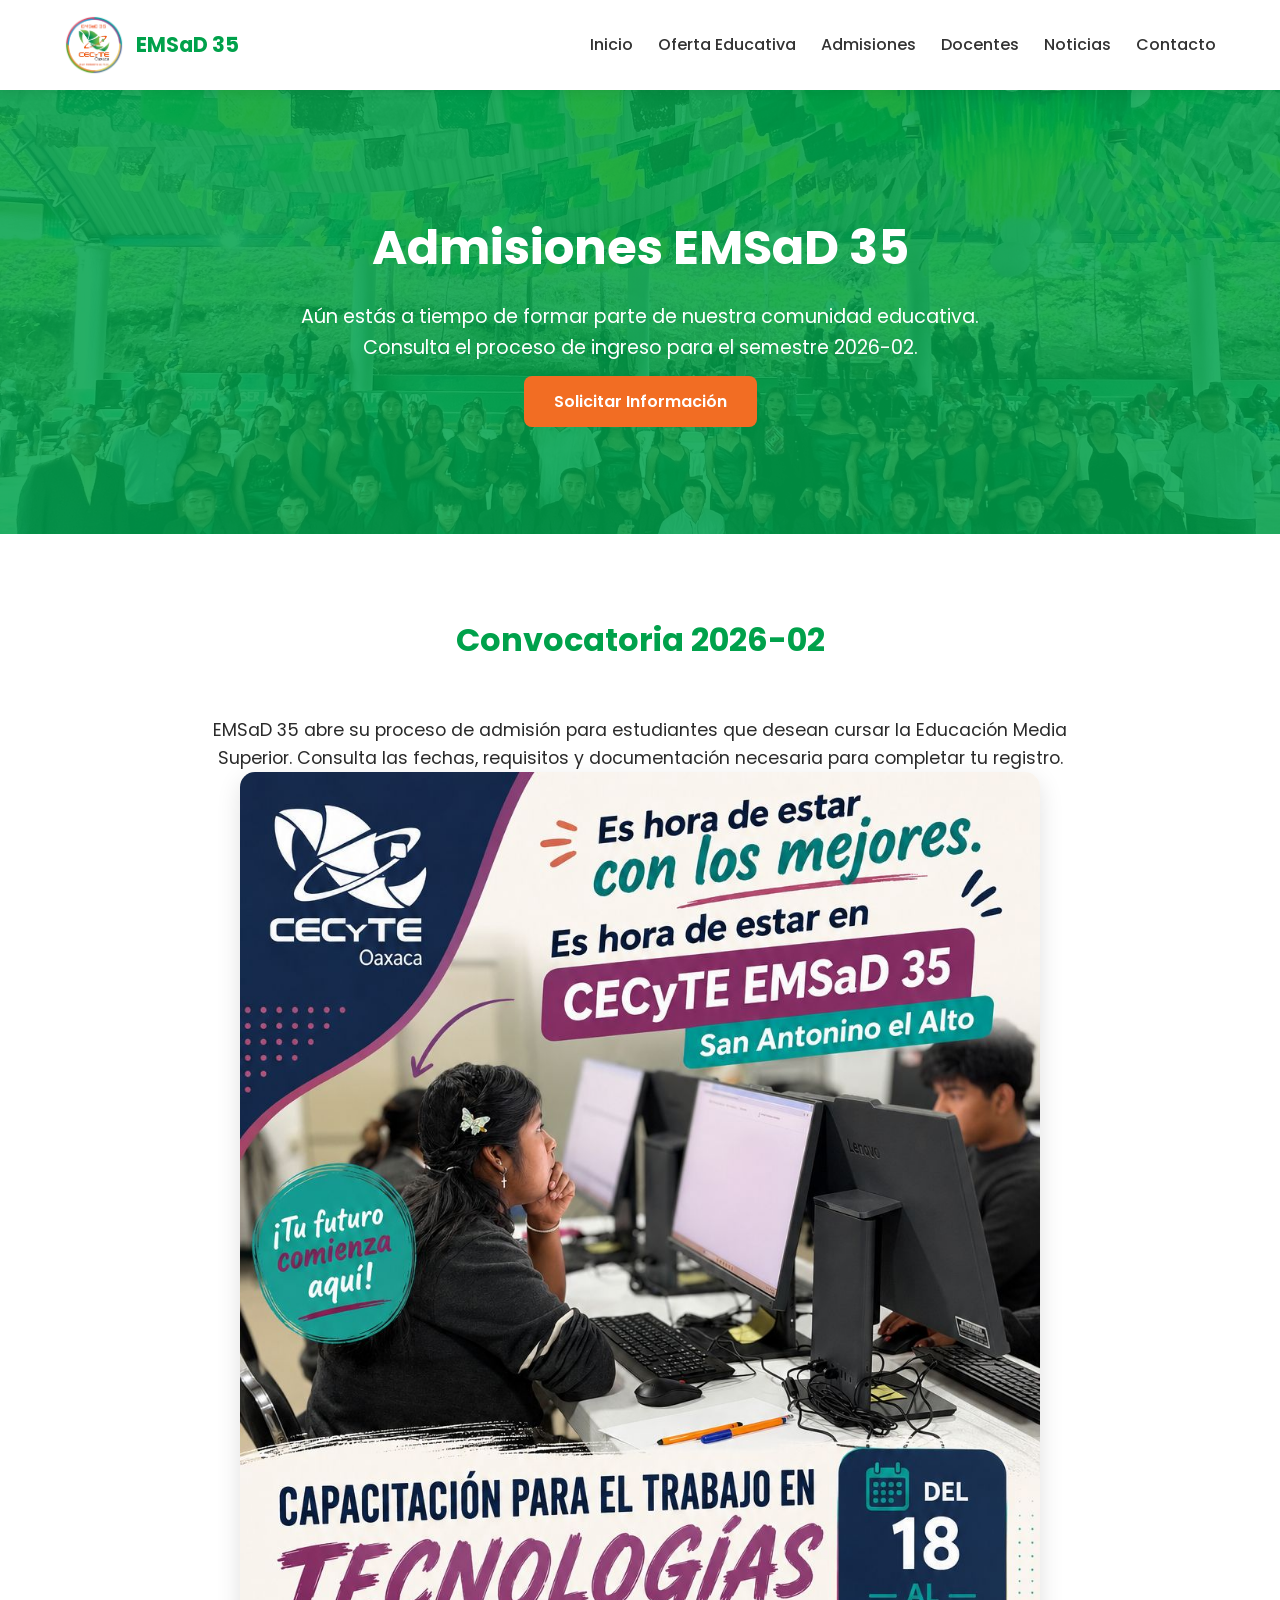
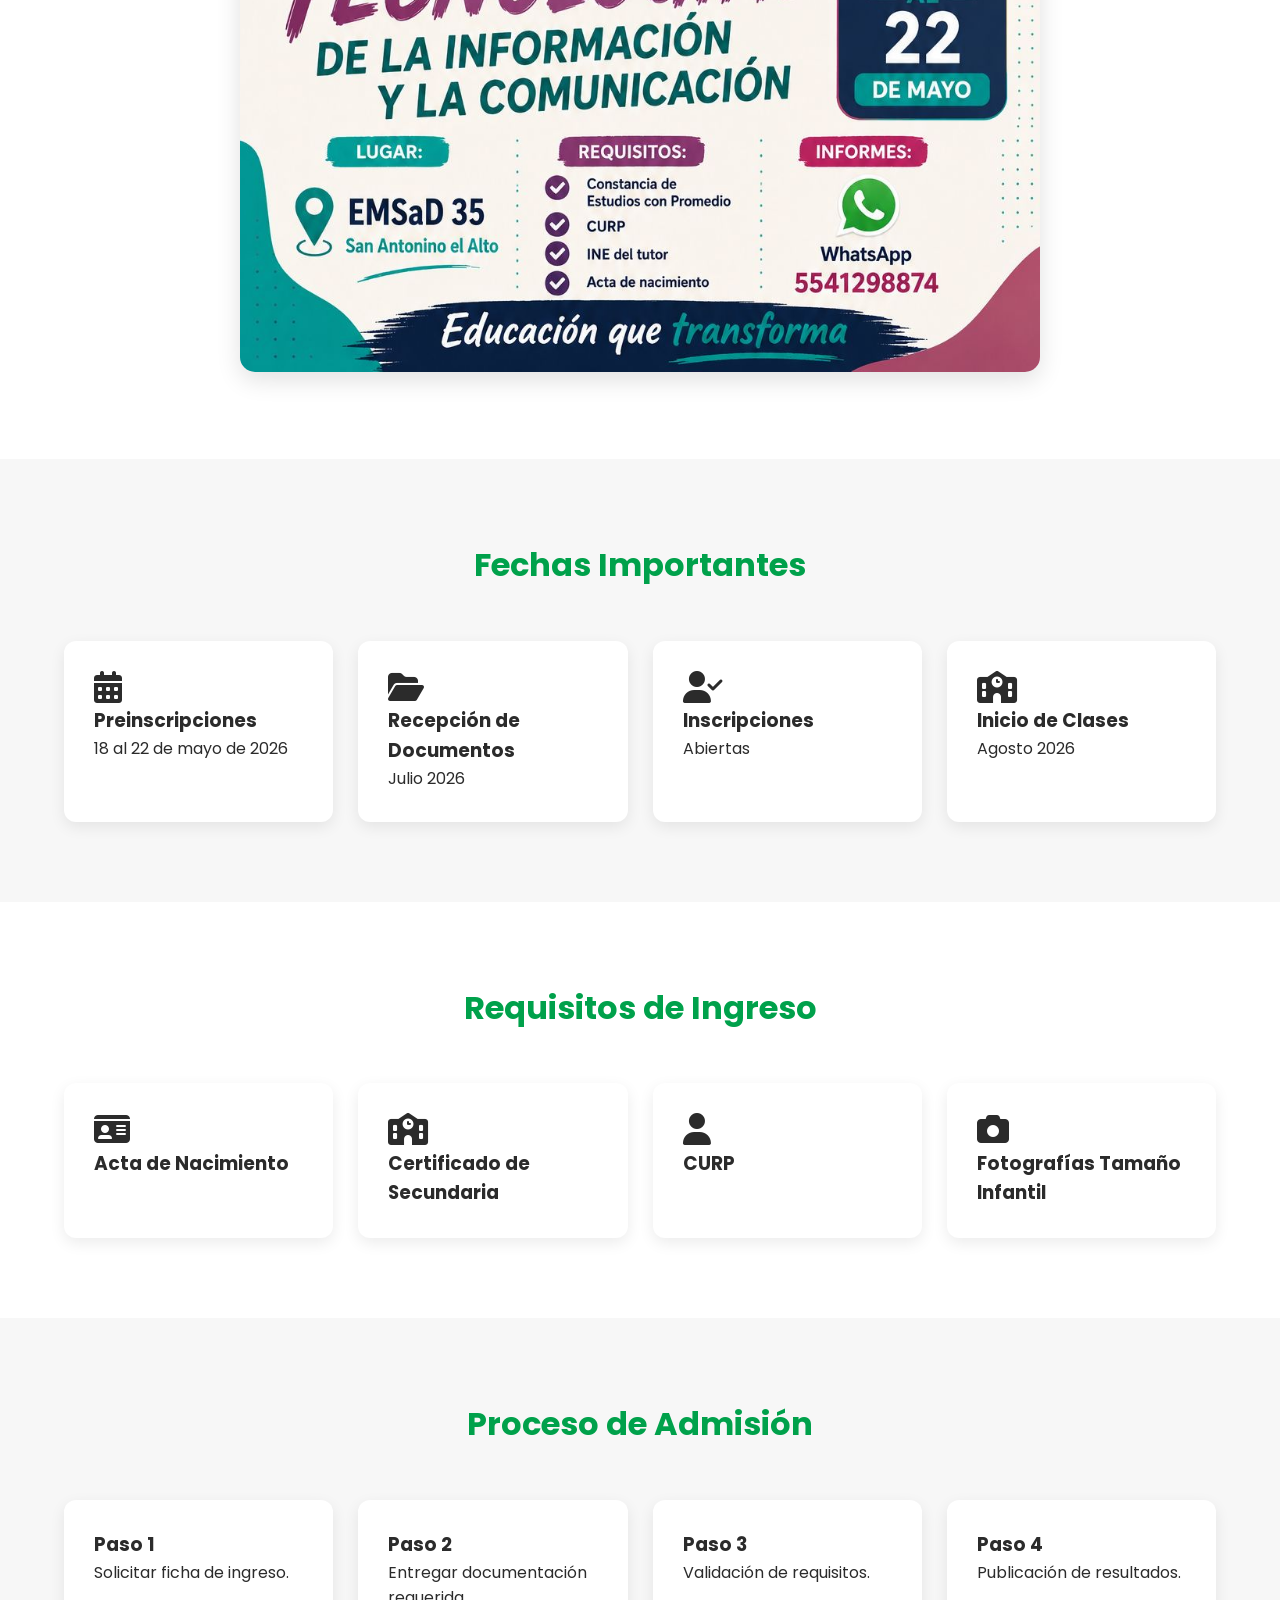
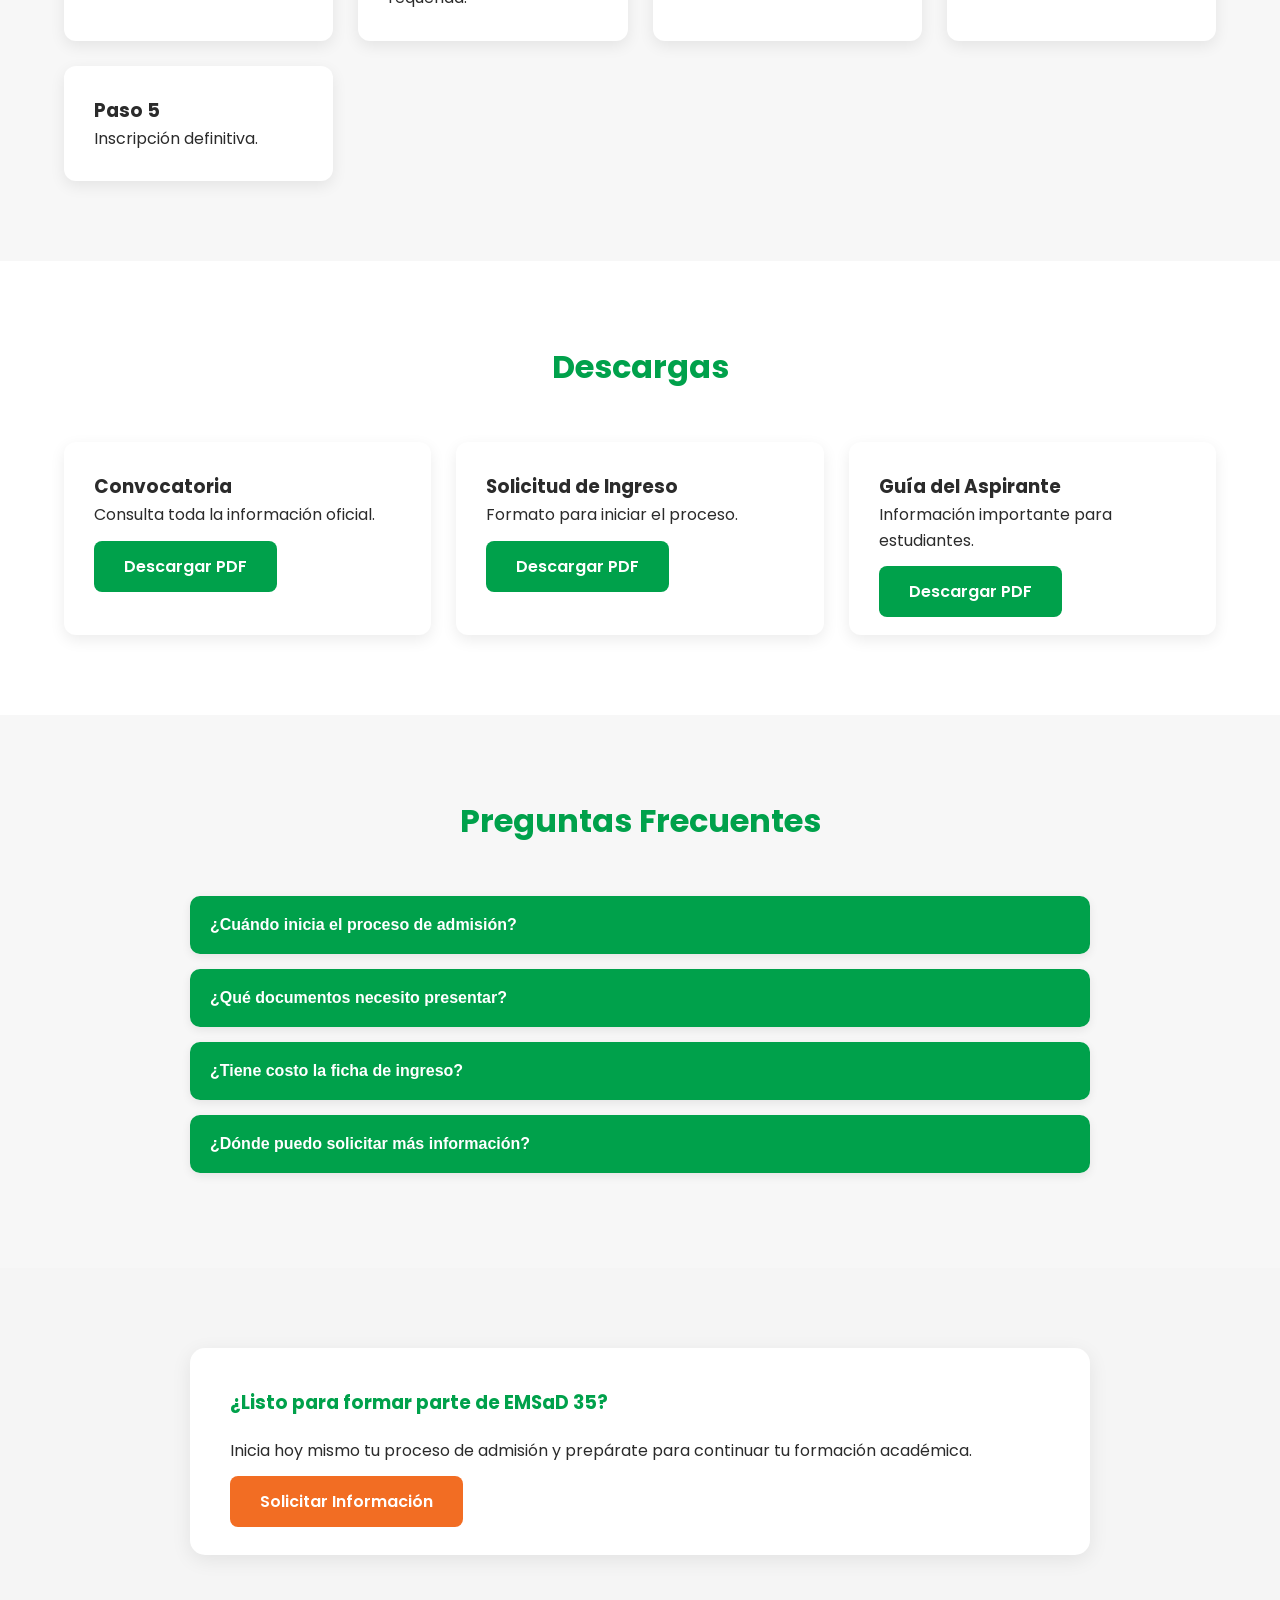
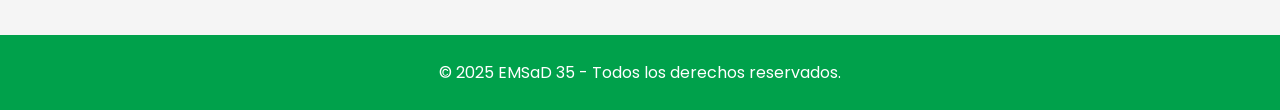
==== admisiones.html @ c7c28a4f "Estructura principal Se sube la estructura principal de la pagina, para desplegar" ====
<!doctype html>
<html lang="es">
  <head>
    <meta charset="UTF-8" />
    <meta name="viewport" content="width=device-width, initial-scale=1.0" />

    <title>Admisiones | EMSaD 35</title>

    <link rel="icon" type="image/png" href="img/logo2.png" />

    <link rel="stylesheet" href="style.css" />

    <link
      href="https://fonts.googleapis.com/css2?family=Poppins:wght@300;400;500;600;700&display=swap"
      rel="stylesheet"
    />

    <link
      rel="stylesheet"
      href="https://cdnjs.cloudflare.com/ajax/libs/font-awesome/6.5.2/css/all.min.css"
    />
    <style>
      .faq-container {
        max-width: 900px;
        margin: auto;
      }

      .faq-item {
        margin-bottom: 15px;
        border-radius: 10px;
        overflow: hidden;
        background: white;
        box-shadow: 0 3px 10px rgba(0, 0, 0, 0.08);
      }

      .faq-question {
        width: 100%;
        border: none;
        padding: 20px;
        text-align: left;
        font-size: 1rem;
        font-weight: 600;
        cursor: pointer;
        background: var(--verde);
        color: white;
        transition: 0.3s;

        display: flex;
        justify-content: space-between;
        align-items: center;
      }

      .faq-question:hover {
        background: var(--verde-claro);
      }

      .faq-answer {
        max-height: 0;
        overflow: hidden;
        padding: 0 20px;
        background: white;
        transition: all 0.3s ease;
      }

      .faq-answer.active {
        max-height: 200px;
        padding: 20px;
      }

      .faq-answer p {
        margin: 0;
      }
      .convocatoria-container {
  max-width: 900px;
  margin: auto;
  text-align: center;
}

.convocatoria-img {
  width: 100%;
  max-width: 800px;
  border-radius: 15px;
  box-shadow: 0 8px 25px rgba(0, 0, 0, 0.12);
}
    </style>
  </head>

  <body>
    <!-- HEADER -->

    <header class="header">
      <div class="container nav-container">
        <div class="logo">
          <img src="img/logo2.png" alt="Logo EMSaD 35" />

          <div class="logo-text">
            <span>EMSaD 35</span>
          </div>
        </div>

        <nav id="nav">
          <ul class="nav-menu">
            <li><a href="index.html">Inicio</a></li>
            <li><a href="oferta.html">Oferta Educativa</a></li>
            <li><a href="admisiones.html">Admisiones</a></li>
            <li><a href="docentes.html">Docentes</a></li>
            <li><a href="noticias.html">Noticias</a></li>
            <li><a href="contacto.html">Contacto</a></li>
          </ul>
        </nav>

        <button class="menu-toggle" id="menuToggle">
          <i class="fa-solid fa-bars"></i>
        </button>
      </div>
    </header>

    <!-- HERO -->

    <section class="page-hero">
      <div class="container">
        <h1>Admisiones EMSaD 35</h1>

        <p>
          Aún estás a tiempo de formar parte de nuestra comunidad educativa.
          Consulta el proceso de ingreso para el semestre 2026-02.
        </p>

        <br />

        <a href="contacto.html" class="btn-primary"> Solicitar Información </a>
      </div>
    </section>

    <!-- INTRODUCCIÓN -->

    <!-- <section>
      <div class="container">
        <h2 class="section-title">Convocatoria de Ingreso</h2>

        <p class="intro-text">
          EMSaD 35 abre su proceso de admisión para estudiantes que desean
          cursar la Educación Media Superior. Consulta las fechas, requisitos y
          documentación necesaria para completar tu registro.
        </p>
      </div>
    </section> -->

    <section>
  <div class="container">
    <h2 class="section-title">Convocatoria 2026-02</h2>

    <p class="intro-text">
          EMSaD 35 abre su proceso de admisión para estudiantes que desean
          cursar la Educación Media Superior. Consulta las fechas, requisitos y
          documentación necesaria para completar tu registro.
        </p>

    <div class="convocatoria-container">
      <img
        src="img/convocatoria2026-02.jpg"
        alt="Convocatoria EMSaD 35 semestre 2026-02"
        class="convocatoria-img"
      />
    </div>
  </div>
</section>

    <!-- FECHAS IMPORTANTES -->

    <section class="professional-section">
      <div class="container">
        <h2 class="section-title">Fechas Importantes</h2>

        <div class="cards-grid">
          <div class="card">
            <i class="fa-solid fa-calendar-days fa-2x"></i>
            <h3>Preinscripciones</h3>
            <p>18 al 22 de mayo de 2026</p>
          </div>

          <div class="card">
            <i class="fa-solid fa-folder-open fa-2x"></i>
            <h3>Recepción de Documentos</h3>
            <p>Julio 2026</p>
          </div>

          <div class="card">
            <i class="fa-solid fa-user-check fa-2x"></i>
            <h3>Inscripciones</h3>
            <p>Abiertas</p>
          </div>

          <div class="card">
            <i class="fa-solid fa-school fa-2x"></i>
            <h3>Inicio de Clases</h3>
            <p>Agosto 2026</p>
          </div>
        </div>
      </div>
    </section>

    <!-- REQUISITOS -->

    <section>
      <div class="container">
        <h2 class="section-title">Requisitos de Ingreso</h2>

        <div class="cards-grid">
          <div class="card">
            <i class="fa-solid fa-id-card fa-2x"></i>
            <h3>Acta de Nacimiento</h3>
          </div>

          <div class="card">
            <i class="fa-solid fa-school fa-2x"></i>
            <h3>Certificado de Secundaria</h3>
          </div>

          <div class="card">
            <i class="fa-solid fa-user fa-2x"></i>
            <h3>CURP</h3>
          </div>

          <div class="card">
            <i class="fa-solid fa-camera fa-2x"></i>
            <h3>Fotografías Tamaño Infantil</h3>
          </div>
        </div>
      </div>
    </section>

    <!-- PROCESO -->

    <section class="professional-section">
      <div class="container">
        <h2 class="section-title">Proceso de Admisión</h2>

        <div class="cards-grid">
          <div class="card">
            <h3>Paso 1</h3>
            <p>Solicitar ficha de ingreso.</p>
          </div>

          <div class="card">
            <h3>Paso 2</h3>
            <p>Entregar documentación requerida.</p>
          </div>

          <div class="card">
            <h3>Paso 3</h3>
            <p>Validación de requisitos.</p>
          </div>

          <div class="card">
            <h3>Paso 4</h3>
            <p>Publicación de resultados.</p>
          </div>

          <div class="card">
            <h3>Paso 5</h3>
            <p>Inscripción definitiva.</p>
          </div>
        </div>
      </div>
    </section>

    <!-- DESCARGAS -->

    <section>
      <div class="container">
        <h2 class="section-title">Descargas</h2>

        <div class="cards-grid">
          <div class="card">
            <h3>Convocatoria</h3>
            <p>Consulta toda la información oficial.</p>
            <br />
            <a href="#" class="btn-secondary"> Descargar PDF </a>
          </div>

          <div class="card">
            <h3>Solicitud de Ingreso</h3>
            <p>Formato para iniciar el proceso.</p>
            <br />
            <a href="#" class="btn-secondary"> Descargar PDF </a>
          </div>

          <div class="card">
            <h3>Guía del Aspirante</h3>
            <p>Información importante para estudiantes.</p>
            <br />
            <a href="#" class="btn-secondary"> Descargar PDF </a>
          </div>
        </div>
      </div>
    </section>

    <!-- PREGUNTAS FRECUENTES -->

    <section class="professional-section">
      <div class="container">
        <h2 class="section-title">Preguntas Frecuentes</h2>

        <div class="faq-container">
          <div class="faq-item">
            <button class="faq-question">
              ¿Cuándo inicia el proceso de admisión?
            </button>

            <div class="faq-answer">
              <p>
                El proceso inicia de acuerdo con las fechas establecidas en la
                convocatoria vigente.
              </p>
            </div>
          </div>

          <div class="faq-item">
            <button class="faq-question">
              ¿Qué documentos necesito presentar?
            </button>

            <div class="faq-answer">
              <p>
                Acta de nacimiento, CURP, certificado o constancia de secundaria
                y fotografías.
              </p>
            </div>
          </div>

          <div class="faq-item">
            <button class="faq-question">
              ¿Tiene costo la ficha de ingreso?
            </button>

            <div class="faq-answer">
              <p>
                Consulta la convocatoria vigente para conocer los costos
                aplicables.
              </p>
            </div>
          </div>

          <div class="faq-item">
            <button class="faq-question">
              ¿Dónde puedo solicitar más información?
            </button>

            <div class="faq-answer">
              <p>
                Directamente en las instalaciones del EMSaD 35 o mediante
                nuestros canales de contacto oficiales.
              </p>
            </div>
          </div>
        </div>
      </div>
    </section>

    <!-- LLAMADO A LA ACCIÓN -->

    <section class="graduation-section">
      <div class="container">
        <div class="training-card">
          <h3>¿Listo para formar parte de EMSaD 35?</h3>

          <p>
            Inicia hoy mismo tu proceso de admisión y prepárate para continuar
            tu formación académica.
          </p>

          <br />

          <a href="contacto.html" class="btn-primary">
            Solicitar Información
          </a>
        </div>
      </div>
    </section>

    <!-- FOOTER -->

    <footer>
      <p>© 2025 EMSaD 35 - Todos los derechos reservados.</p>
    </footer>

    <script src="script.js"></script>
  </body>
</html>
---- style.css ----
:root {
  --verde: #00a14b;
  --verde-claro: #7bc143;
  --naranja: #f26d23;
  --gris: #a7abac;
  --oscuro: #2b2b2b;
  --blanco: #ffffff;
}

* {
  margin: 0;
  padding: 0;
  box-sizing: border-box;
}

body {
  font-family: "Poppins", sans-serif;
  color: var(--oscuro);
  line-height: 1.6;
}

.container {
  width: 90%;
  max-width: 1200px;
  margin: auto;
}

.header {
  background: white;
  position: sticky;
  top: 0;
  z-index: 1000;
  box-shadow: 0 2px 10px rgba(0, 0, 0, 0.08);
}

.nav-container {
  display: flex;
  justify-content: space-between;
  align-items: center;
  padding: 15px 0;
  position: relative;
}

.logo {
  display: flex;
  align-items: center;
  gap: 12px;
}

.logo img {
  height: 60px;
  width: auto;
}

.logo-text {
  font-size: 1.3rem;
  font-weight: 700;
  color: var(--verde);
}

.nav-menu {
  display: flex;
  gap: 25px;
  list-style: none;
}

.nav-menu a {
  text-decoration: none;
  color: #333;
  font-weight: 500;
  transition: 0.3s;
}

.nav-menu a:hover {
  color: var(--verde);
}

.menu-toggle {
  display: none;
  background: none;
  border: none;
  font-size: 2rem;
  cursor: pointer;
  color: var(--verde);
}

.hero {
  height: 90vh;

  background:
    linear-gradient(rgba(0, 0, 0, 0.45), rgba(0, 0, 0, 0.45)),
    url("img/Hero1.jpg");

  background-size: cover;
  background-position: center;
  background-repeat: no-repeat;

  display: flex;
  align-items: center;
  justify-content: center;

  text-align: center;
  color: white;
}

.hero-content {
  max-width: 800px;
  padding: 0 20px;
}

.hero-badge {
  display: inline-block;
  background: rgba(255, 255, 255, 0.15);
  padding: 8px 18px;
  border-radius: 50px;
  margin-bottom: 20px;
  backdrop-filter: blur(5px);
}

.hero h1 {
  font-size: 4rem;
  line-height: 1.1;
  margin-bottom: 25px;
}

.hero p {
  font-size: 1.2rem;
  margin-bottom: 30px;
}

.hero-buttons {
  display: flex;
  justify-content: center;
  gap: 15px;
}

.btn-primary,
.btn-secondary {
  text-decoration: none;
  padding: 14px 30px;
  border-radius: 8px;
  font-weight: 600;
  transition: 0.3s;
}

.btn-primary {
  background: var(--naranja);
  color: white;
}

.btn-primary:hover {
  opacity: 0.9;
}

.btn-secondary {
  background: var(--verde);
  color: white;
}

.btn-secondary:hover {
  opacity: 0.9;
}

section {
  padding: 80px 0;
}

.section-title {
  text-align: center;
  margin-bottom: 50px;
  font-size: 2rem;
  color: var(--verde);
}

.stats {
  background: #f5f5f5;
}

.stats-grid {
  display: grid;
  grid-template-columns: repeat(4, 1fr);
  gap: 25px;
}

.stat-card {
  background: white;
  padding: 30px;
  text-align: center;
  border-radius: 12px;
}

.stat-card h2 {
  color: var(--naranja);
  font-size: 2.5rem;
}

.cards-grid {
  display: grid;
  grid-template-columns: repeat(auto-fit, minmax(250px, 1fr));
  gap: 25px;
}

.card {
  background: white;
  padding: 30px;
  border-radius: 12px;
  box-shadow: 0 5px 15px rgba(0, 0, 0, 0.08);
  transition: 0.3s;
}

.card:hover {
  transform: translateY(-5px);
}

.areas-grid {
  display: grid;
  grid-template-columns: repeat(3, 1fr);
  gap: 20px;
}

.area {
  background: linear-gradient(135deg, var(--verde), var(--verde-claro));

  color: white;
  padding: 25px;
  border-radius: 10px;
  text-align: center;
  font-weight: 600;
}

.contact-grid {
  display: grid;
  grid-template-columns: 1fr 1fr;
  gap: 30px;
}

.map-placeholder {
  min-height: 300px;
}

.map-placeholder iframe {
  width: 100%;
  height: 350px;
  border: none;
  border-radius: 12px;
}

footer {
  background: var(--verde);
  color: white;
  text-align: center;
  padding: 25px;
}

@media (max-width: 768px) {
  .menu-toggle {
    display: block;
  }

  nav {
    display: none;
  }

  nav.active {
    display: block;
    position: absolute;
    top: 90px;
    left: 0;
    width: 100%;
    background: white;
    box-shadow: 0 10px 20px rgba(0, 0, 0, 0.1);
  }

  nav.active .nav-menu {
    display: flex;
    flex-direction: column;
    gap: 15px;
    padding: 20px;
  }

  .logo-text {
    display: none;
  }

  .hero h1 {
    font-size: 2.5rem;
  }

  .hero-buttons {
    flex-direction: column;
  }

  .stats-grid {
    grid-template-columns: 1fr 1fr;
  }

  .areas-grid {
    grid-template-columns: 1fr;
  }

  .contact-grid {
    grid-template-columns: 1fr;
  }
}

@media (max-width: 480px) {
  .hero h1 {
    font-size: 2rem;
  }

  .hero p {
    font-size: 1rem;
  }

  .stats-grid {
    grid-template-columns: 1fr;
  }

  .section-title {
    font-size: 1.7rem;
  }

  .logo img {
    height: 50px;
  }
}

/* OFERTA EDUCATIVA */

.page-hero {
  background:
    linear-gradient(rgba(0, 161, 75, 0.85), rgba(0, 161, 75, 0.85)),
    url("img/Hero1.jpg");
  background-size: cover;
  background-position: center;
  color: white;
  text-align: center;
  padding: 120px 20px;
}

.page-hero h1 {
  font-size: 3rem;
  margin-bottom: 15px;
}

.page-hero p {
  max-width: 700px;
  margin: auto;
  font-size: 1.2rem;
}

.intro-text {
  max-width: 900px;
  margin: auto;
  text-align: center;
  font-size: 1.1rem;
}

.professional-section {
  background: #f7f7f7;
}

.training-card {
  background: white;
  max-width: 900px;
  margin: auto;
  padding: 40px;
  border-radius: 15px;
  box-shadow: 0 5px 20px rgba(0, 0, 0, 0.08);
}

.training-card h3 {
  color: var(--verde);
  margin-bottom: 20px;
}

.training-card ul {
  margin-top: 20px;
  padding-left: 20px;
}

.training-card li {
  margin-bottom: 10px;
}

.graduation-section {
  background: #f5f5f5;
}

@media (max-width: 768px) {
  .page-hero h1 {
    font-size: 2.2rem;
  }

  .training-card {
    padding: 25px;
  }
}

/* DOCENTES */

.docente-card {
  text-align: center;
}

.docente-img {
  width: 140px;
  height: 140px;
  object-fit: cover;
  border-radius: 50%;
  margin: 0 auto 20px;
  display: block;
  border: 4px solid var(--verde);
}

.docente-card h3 {
  color: var(--verde);
  margin-bottom: 15px;
}

.docente-card p {
  margin-bottom: 10px;
}

.docente-card strong {
  color: var(--oscuro);
}

.admin-badge {
  display: inline-block;
  background: var(--naranja);
  color: white;
  padding: 5px 12px;
  border-radius: 20px;
  font-size: 0.8rem;
  margin-bottom: 15px;
}

/* Pagina de Admisiones */
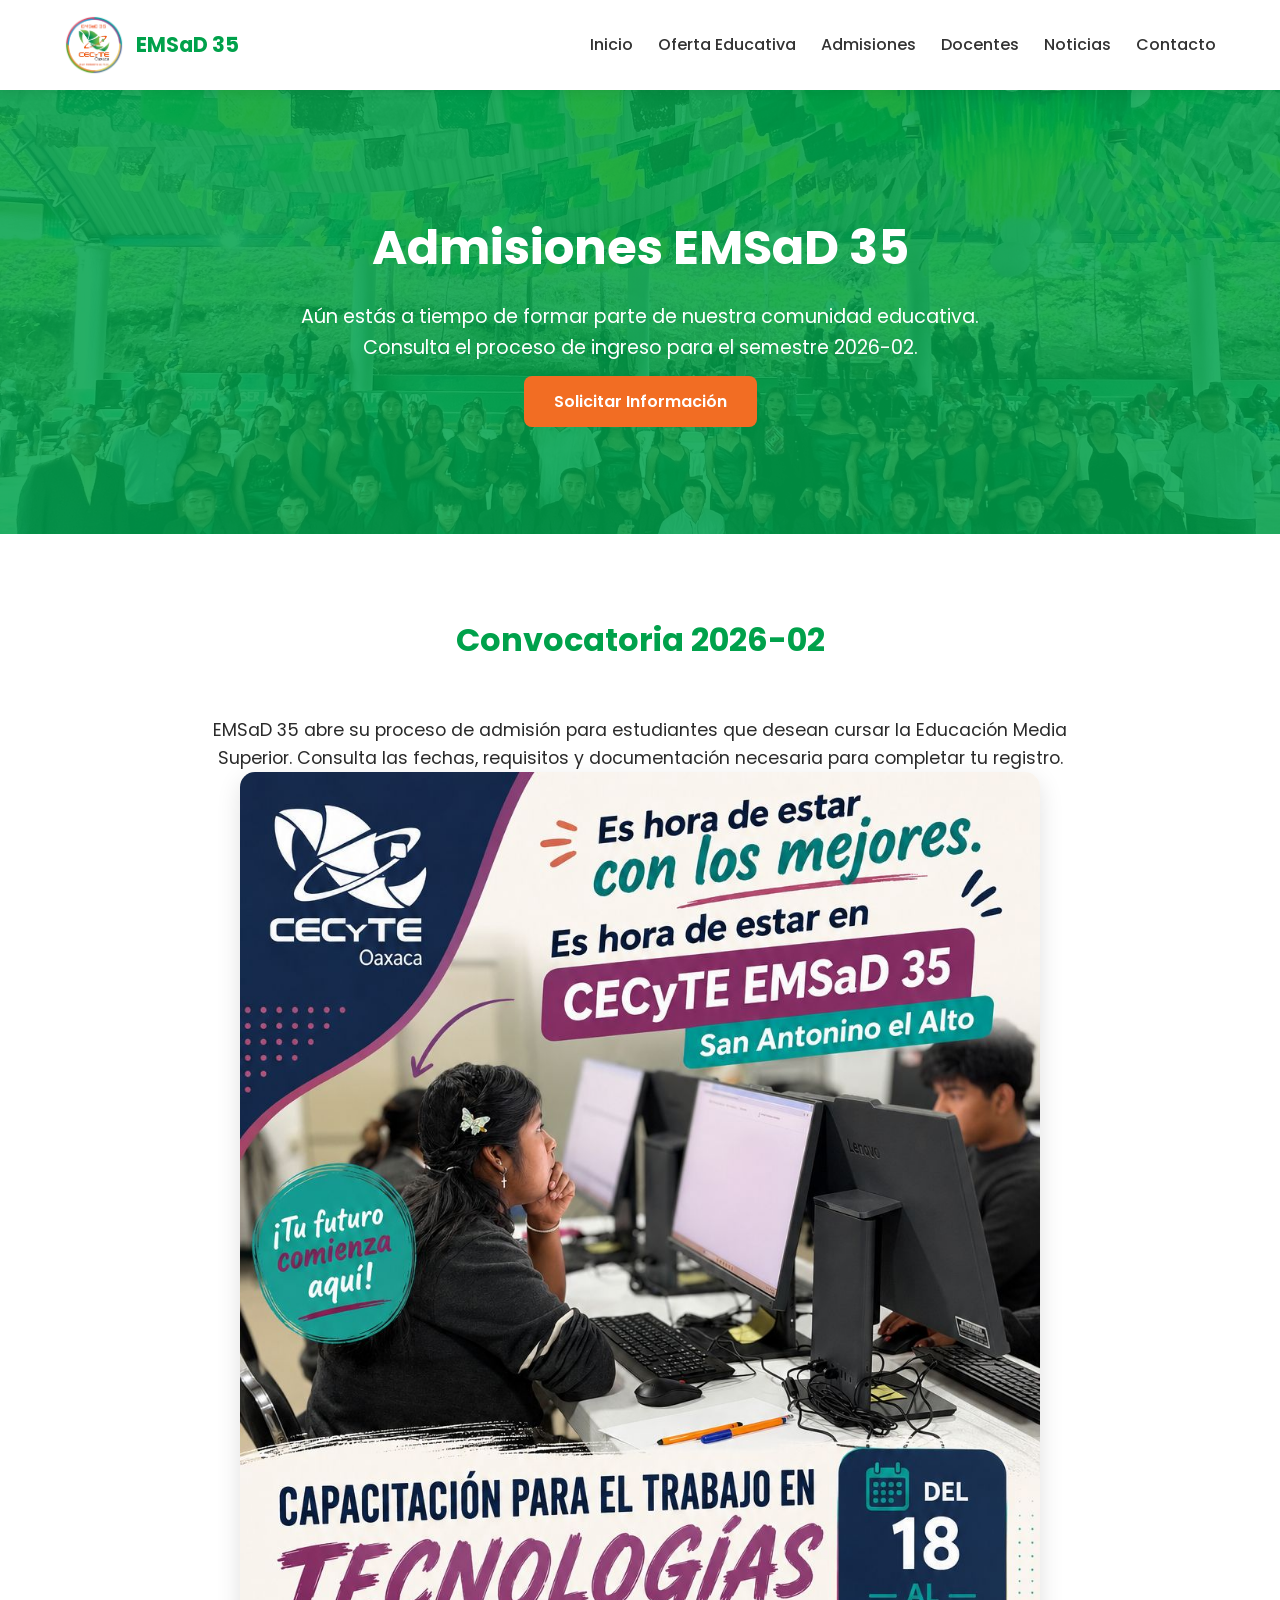
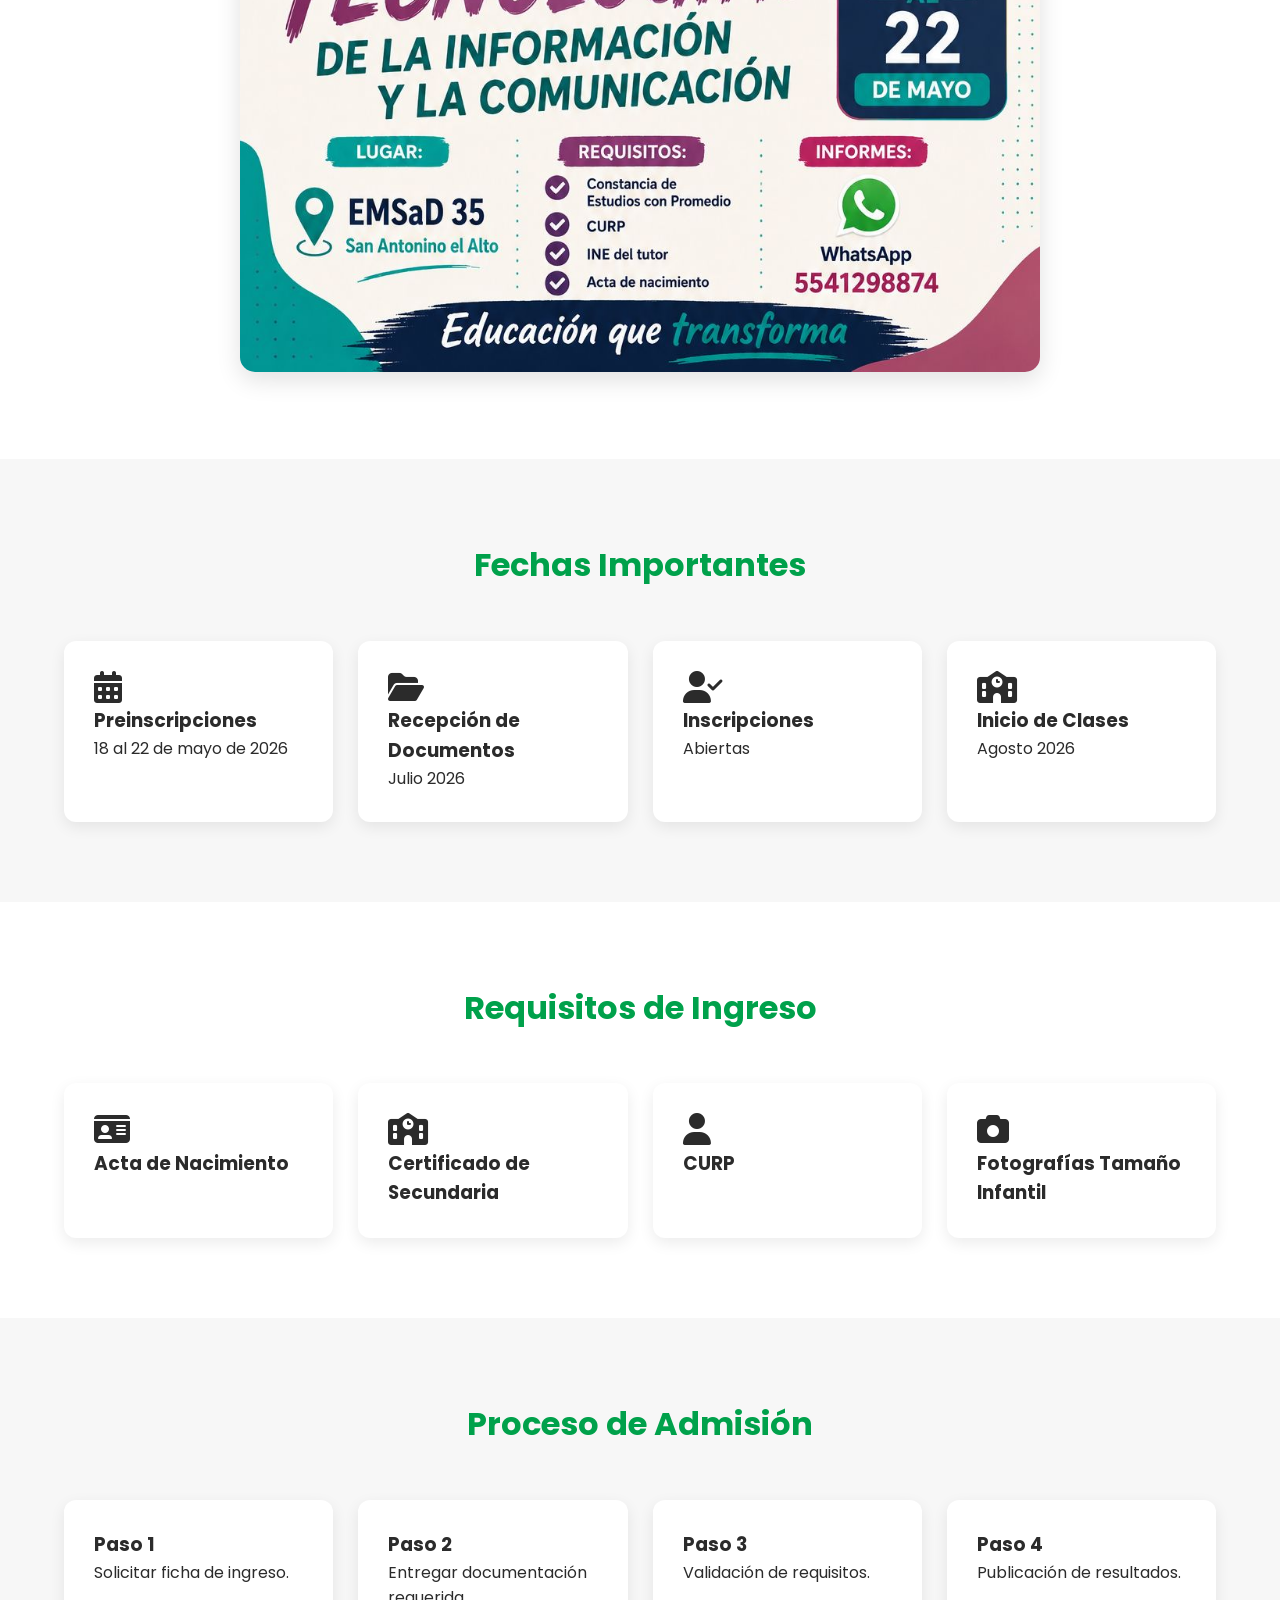
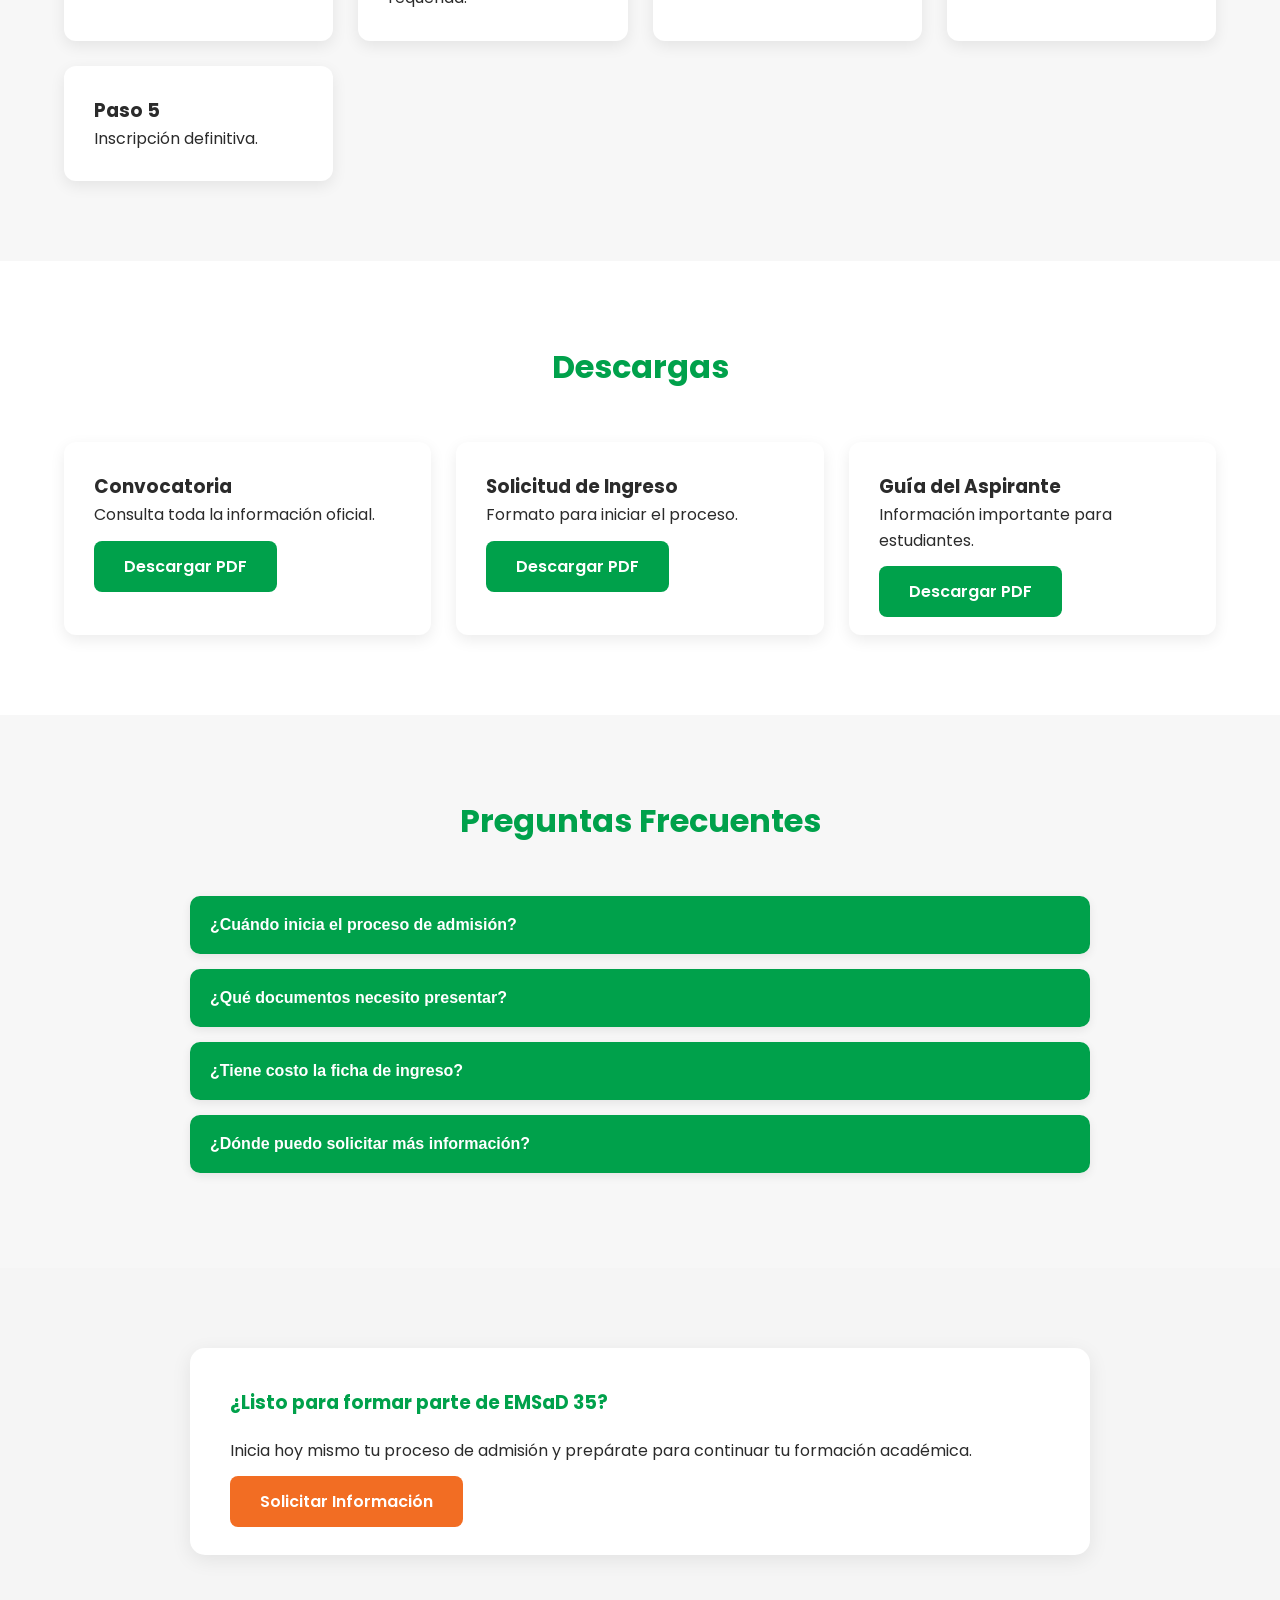
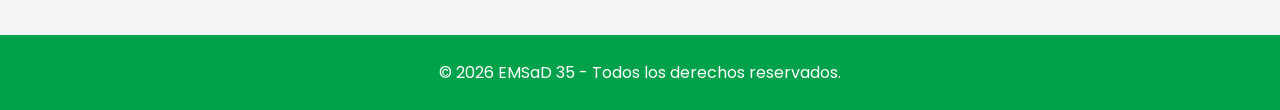
==== commit 1bcd7f94: "actualización de la pagina principal" ====
--- a/admisiones.html
+++ b/admisiones.html
@@ -71,17 +71,17 @@
         margin: 0;
       }
       .convocatoria-container {
-  max-width: 900px;
-  margin: auto;
-  text-align: center;
-}
-
-.convocatoria-img {
-  width: 100%;
-  max-width: 800px;
-  border-radius: 15px;
-  box-shadow: 0 8px 25px rgba(0, 0, 0, 0.12);
-}
+        max-width: 900px;
+        margin: auto;
+        text-align: center;
+      }
+
+      .convocatoria-img {
+        width: 100%;
+        max-width: 800px;
+        border-radius: 15px;
+        box-shadow: 0 8px 25px rgba(0, 0, 0, 0.12);
+      }
     </style>
   </head>
 
@@ -147,24 +147,24 @@
     </section> -->
 
     <section>
-  <div class="container">
-    <h2 class="section-title">Convocatoria 2026-02</h2>
-
-    <p class="intro-text">
+      <div class="container">
+        <h2 class="section-title">Convocatoria 2026-02</h2>
+
+        <p class="intro-text">
           EMSaD 35 abre su proceso de admisión para estudiantes que desean
           cursar la Educación Media Superior. Consulta las fechas, requisitos y
           documentación necesaria para completar tu registro.
         </p>
 
-    <div class="convocatoria-container">
-      <img
-        src="img/convocatoria2026-02.jpg"
-        alt="Convocatoria EMSaD 35 semestre 2026-02"
-        class="convocatoria-img"
-      />
-    </div>
-  </div>
-</section>
+        <div class="convocatoria-container">
+          <img
+            src="img/convocatoria2026-02.jpg"
+            alt="Convocatoria EMSaD 35 semestre 2026-02"
+            class="convocatoria-img"
+          />
+        </div>
+      </div>
+    </section>
 
     <!-- FECHAS IMPORTANTES -->
 
@@ -382,7 +382,7 @@
     <!-- FOOTER -->
 
     <footer>
-      <p>© 2025 EMSaD 35 - Todos los derechos reservados.</p>
+      <p>© 2026 EMSaD 35 - Todos los derechos reservados.</p>
     </footer>
 
     <script src="script.js"></script>
--- a/style.css
+++ b/style.css
@@ -436,4 +436,64 @@
   margin-bottom: 15px;
 }
 
-/* Pagina de Admisiones */
+/* OPORTUNIDADES */
+
+.opportunities-section {
+  background: #f7f7f7;
+}
+
+.opportunities-intro {
+  max-width: 800px;
+  margin-bottom: 50px;
+}
+
+.feature-card {
+  padding: 0;
+  overflow: hidden;
+  border-radius: 16px;
+  box-shadow: 0 8px 24px rgba(0, 0, 0, 0.08);
+}
+
+.feature-card:hover {
+  transform: translateY(-6px);
+  box-shadow: 0 14px 30px rgba(0, 0, 0, 0.12);
+}
+
+.feature-image {
+  width: 100%;
+  height: 220px;
+  object-fit: cover;
+  display: block;
+}
+
+.feature-content {
+  padding: 28px;
+}
+
+.feature-content h3 {
+  color: var(--verde);
+  font-size: 1.3rem;
+  margin-bottom: 15px;
+  line-height: 1.3;
+}
+
+.feature-content p {
+  color: #555;
+  margin: 0;
+}
+
+.feature-content strong {
+  color: var(--oscuro);
+}
+
+@media (max-width: 768px) {
+  .feature-image {
+    height: 200px;
+  }
+
+  .feature-content {
+    padding: 22px;
+  }
+}
+
+
